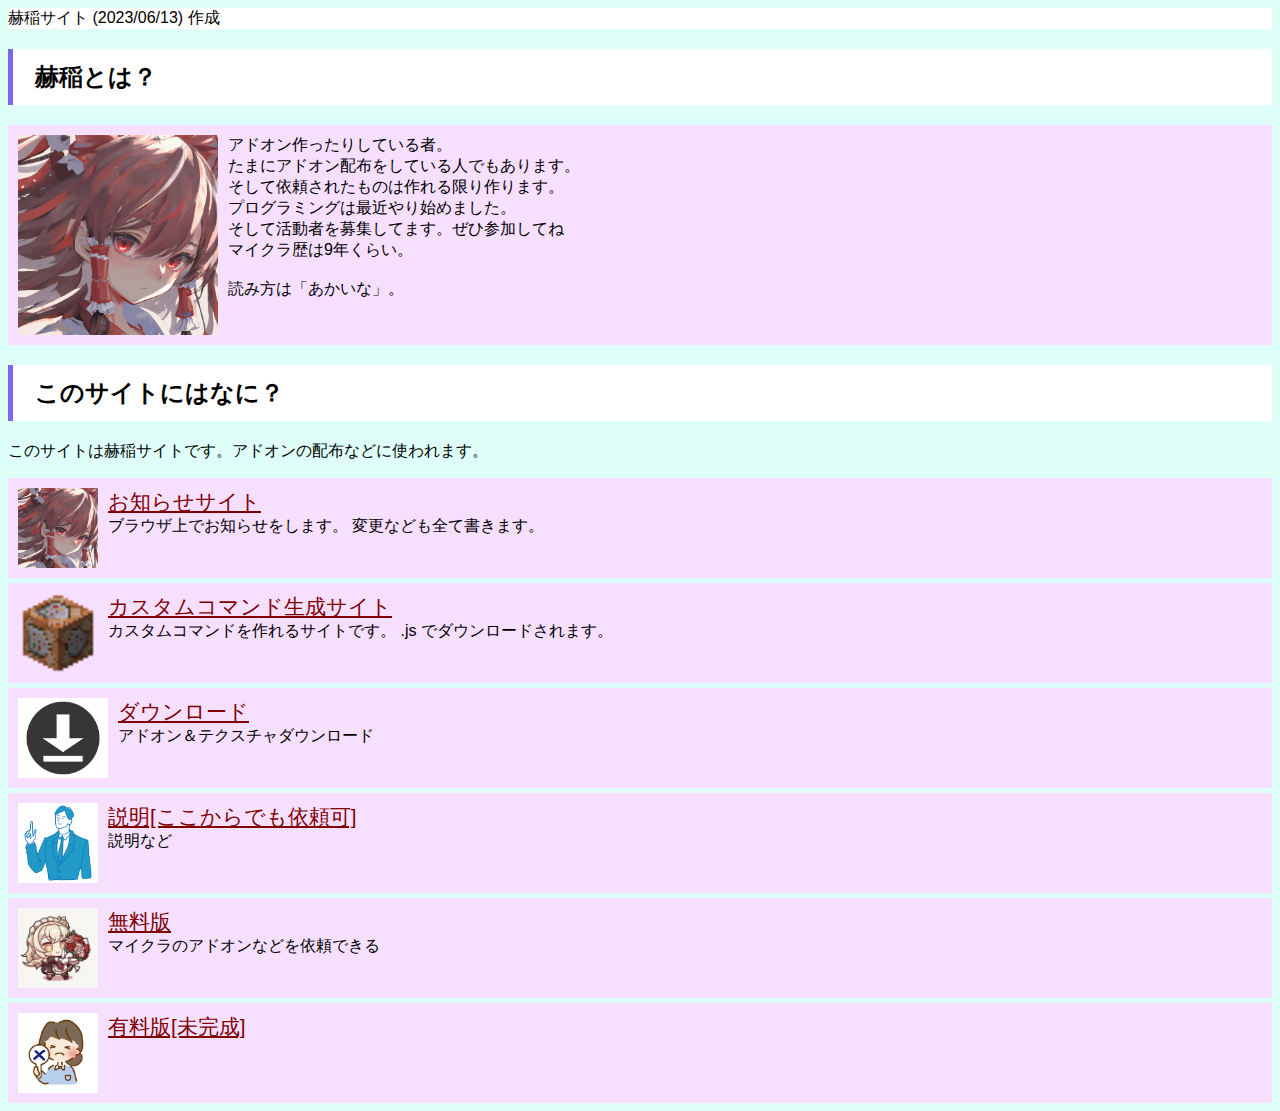
==== index.html @ 9d42fe1f "Update index.html" ====
<html lang="ja">

<title>赫稲サイト</title>

<head>
<link rel="stylesheet" type="text/css" href="akaina.css">
<link rel="icon" href="favicon.ico">
<meta charset="utf-8"/>
<meta name="Description" content="このサイトは、赫稲がYuka0745のサイトを参考に作ったサイトです。/>
<meta name="keywords" content="Yuka0745,赫稲"/>
<meta name="theme-color" content="#00bfff" />
<meta property="og:description" content="このサイトは、赫稲がYuka0745のサイトを参考に作ったサイトです。/>
<meta property="og:site_name" content="赫稲" />
<meta property="og:title" content="赫稲サイト" />
<meta name="viewport" content="width=device-width,initial-scale=1.0">
<font style="font-family: 'arial',sans-serif;">
</head>

<body>

<script src="header.js"></script>

<div class="toto">
赫稲サイト (2023/06/13) 作成
</div>

<h2>

<span class="header_text">赫稲とは？</span>
</h2>

<div class="pack_flame">
<img src="./images/app_icon.png" witdh=200 height=200>
<div class="text_content">
アドオン作ったりしている者。<br>
たまにアドオン配布をしている人でもあります。<br>
そして依頼されたものは作れる限り作ります。<br>
プログラミングは最近やり始めました。<br>
そして活動者を募集してます。ぜひ参加してね<br>
マイクラ歴は9年くらい。<br><br>
読み方は「あかいな」。<br>
</div>
</div>

<h2>

<span class="header_text">このサイトにはなに？</span>
</h2>
<p>このサイトは赫稲サイトです。アドオンの配布などに使われます。</p>

<div class="pack_flame">
<img src="./images/app_icon.png" witdh=80 height=80>
<div class="text_content">
<span class="pack_name"><a href="https://rinnkusai.netlify.app/">お知らせサイト</a></span><br>
ブラウザ上でお知らせをします。
変更なども全て書きます。
</div>
</div>

<div class="pack_flame">
<img src="images/app_icon2.png" witdh=80 height=80>
<div class="text_content">
<span class="pack_name"><a href="https://graceful-hotteok-d7c71d.netlify.app/">カスタムコマンド生成サイト</a></span><br>
カスタムコマンドを作れるサイトです。
.js でダウンロードされます。
</div>
</div>

<div class="pack_flame">
<img src="images/app_icon3.png" witdh=80 height=80>
<div class="text_content">
<span class="pack_name"><a href="https://akainadownload.netlify.app/">ダウンロード</a></span><br>アドオン＆テクスチャダウンロード
</div>
</div>

<div class="pack_flame">
<img src="images/app_icon4.png" witdh=80 height=80>
<div class="text_content">
<span class="pack_name"><a href="https://akainairai.crayonsite.com/p/3/">説明[ここからでも依頼可]</a></span><br>説明など
</div>
</div>

<div class="pack_flame">
<img src="images/app_icon5.png" witdh=80 height=80>
<div class="text_content">
<span class="pack_name"><a href="https://akainairai.crayonsite.com/">無料版</a></span><br>
マイクラのアドオンなどを依頼できる
</div>
</div>


<div class="pack_flame">
<img src="images/app_icon6.png" witdh=80 height=80>
<div class="text_content">
<span class="pack_name"><a href="https://akainairai.crayonsite.com/p/2/">有料版[未完成]</a></span><br>

</div>
</div>
<script src="footer.js"></script>

</body>
</html>
---- akaina.css ----
body {
  background-color: rgb(223, 255, 249);
  color: #000000;
}

textarea {
  resize: vertical;
}

a.title_text {
  color: #050004;
  text-decoration:none;
}

span.footer_text {
  color: #000000;
  text-align: center; 
}

a.footer_text {
  color: #000000;
  text-align: center; 
}

span.header_text {
  padding-left: 10px;
  color: #000000;
}

h2{
  padding: 0.5em;
  color: #000000;
  background-color: #ffffff;
  border-left: solid 5px #7b68ee;
}

div.right {
    text-align: right; 
    background-color: #ffffff;
}

div.toto {
    background-color: #ffffff;
}

div.github_etc {
    text-align: right; 
}

div.pack_flame {
    background-color: #f6dfff;
	padding: 10px;
	display: flex;
	margin-bottom: 5px;
}

div.text_content {
	padding-left: 10px;
}

span.pack_name {
	font-size: 130%;
}

a {
	color: #800000;
}
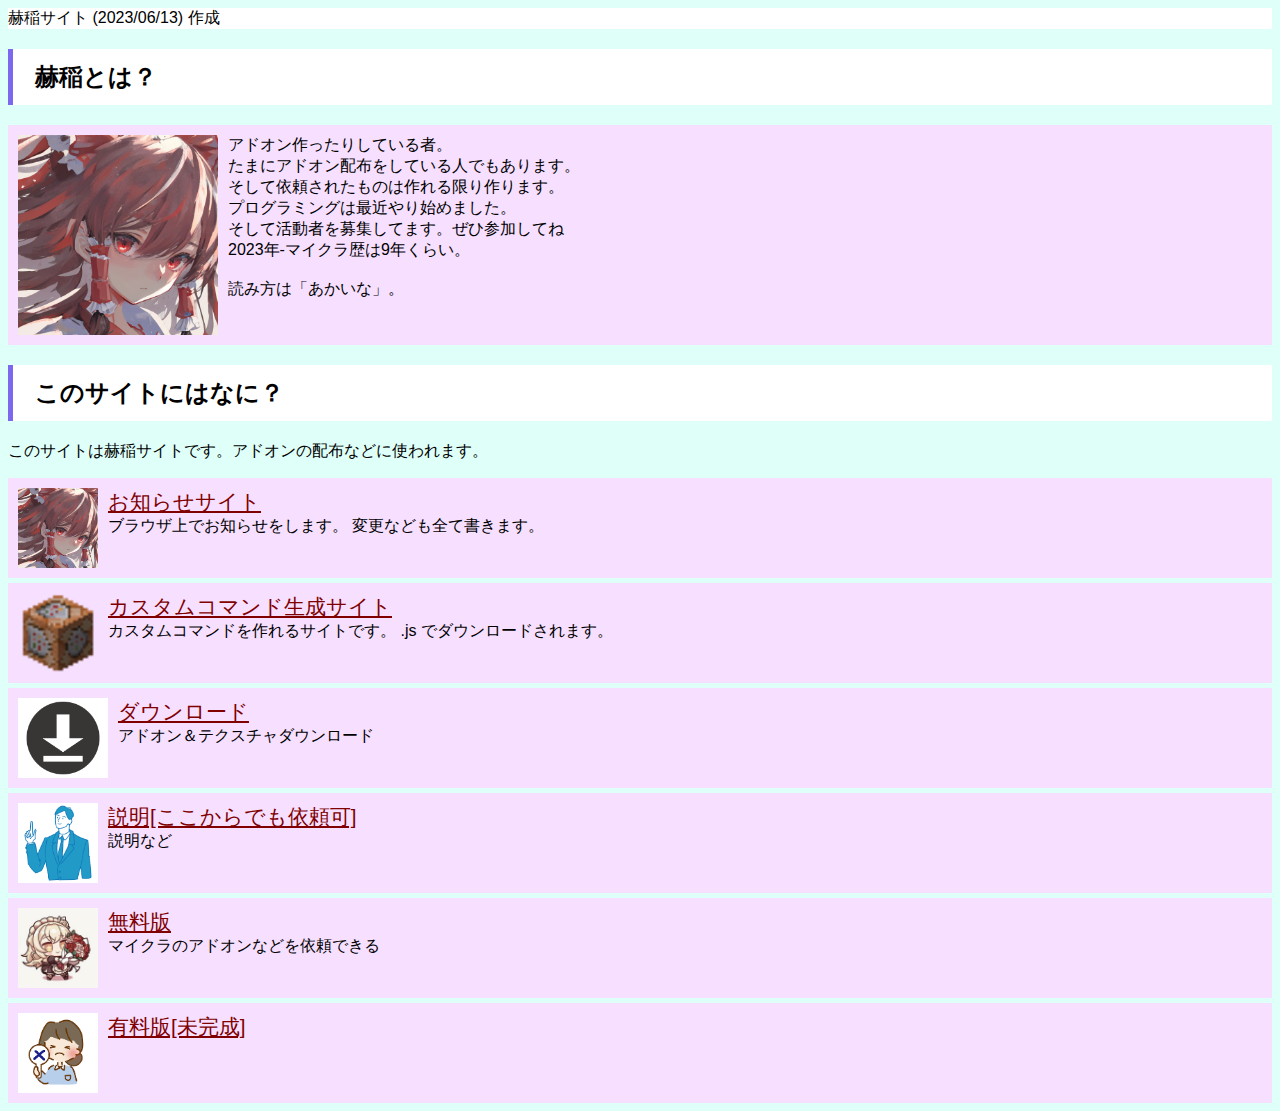
==== commit 1a51aca7: "Update index.html" ====
--- a/index.html
+++ b/index.html
@@ -6,10 +6,10 @@
 <link rel="stylesheet" type="text/css" href="akaina.css">
 <link rel="icon" href="favicon.ico">
 <meta charset="utf-8"/>
-<meta name="Description" content="このサイトは、赫稲がYuka0745のサイトを参考に作ったサイトです。/>
+<meta name="Description" content="このサイトは、赫稲がYuka0745のサイトを参考に作ったサイトです。" />
 <meta name="keywords" content="Yuka0745,赫稲"/>
 <meta name="theme-color" content="#00bfff" />
-<meta property="og:description" content="このサイトは、赫稲がYuka0745のサイトを参考に作ったサイトです。/>
+<meta property="og:description" content="このサイトは、赫稲がYuka0745のサイトを参考に作ったサイトです。" />
 <meta property="og:site_name" content="赫稲" />
 <meta property="og:title" content="赫稲サイト" />
 <meta name="viewport" content="width=device-width,initial-scale=1.0">
@@ -37,7 +37,7 @@
 そして依頼されたものは作れる限り作ります。<br>
 プログラミングは最近やり始めました。<br>
 そして活動者を募集してます。ぜひ参加してね<br>
-マイクラ歴は9年くらい。<br><br>
+2023年-マイクラ歴は9年くらい。<br><br>
 読み方は「あかいな」。<br>
 </div>
 </div>
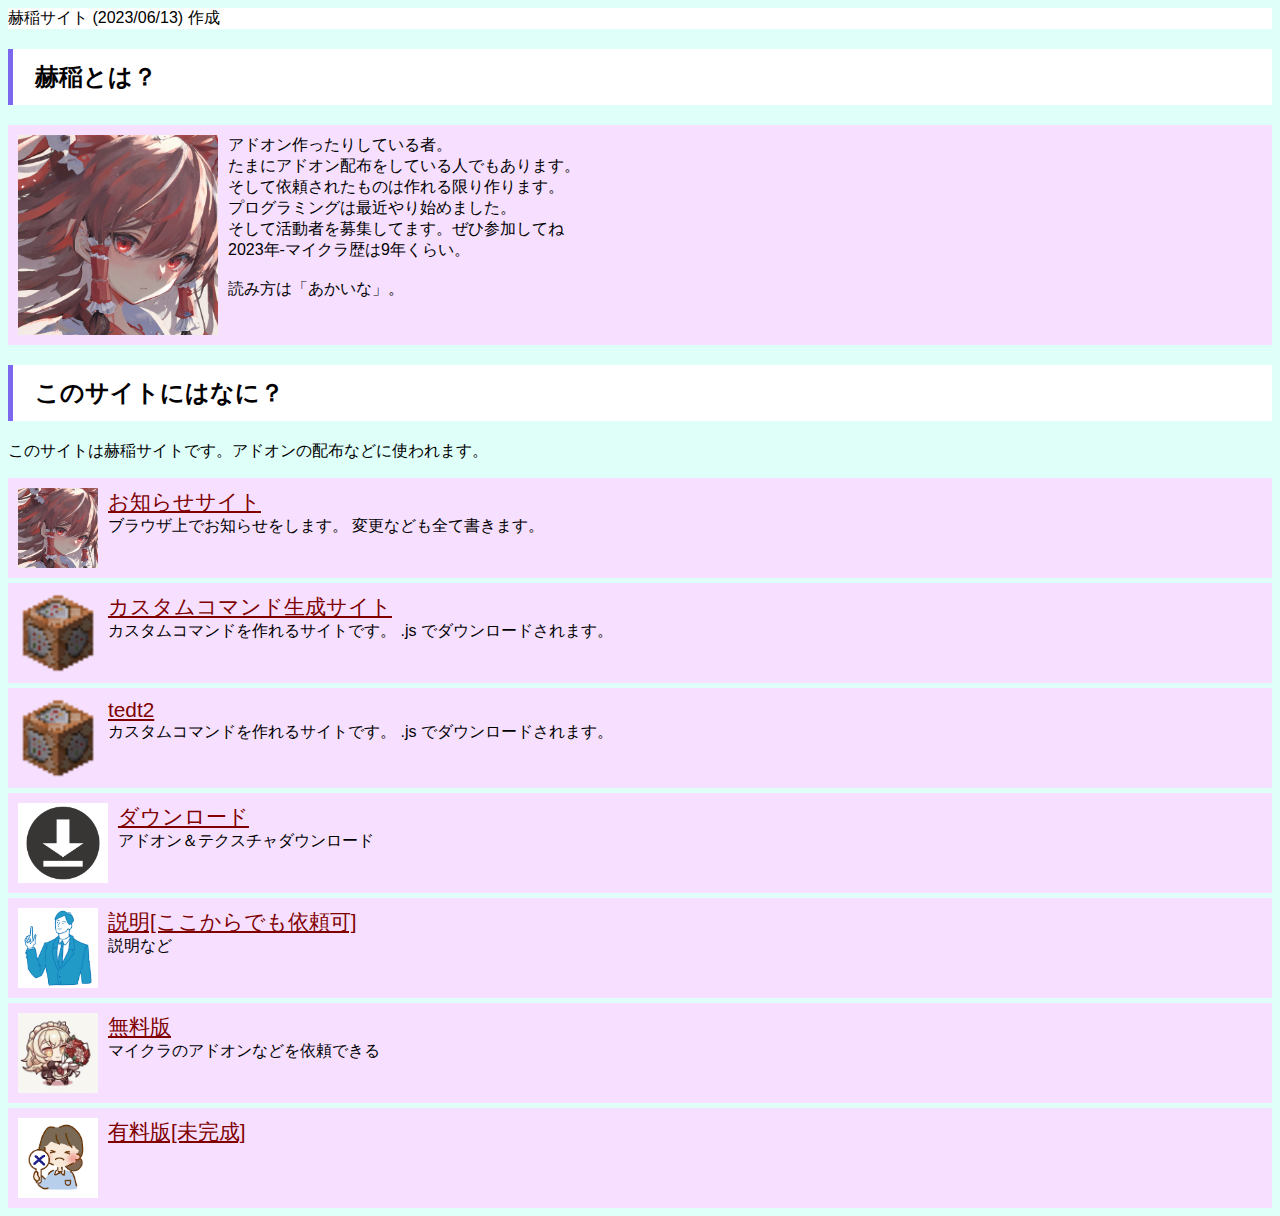
==== commit eb3036c6: "Update index.html" ====
--- a/index.html
+++ b/index.html
@@ -65,6 +65,16 @@
 .js でダウンロードされます。
 </div>
 </div>
+  
+
+<div class="pack_flame">
+<img src="images/app_icon2.png" witdh=80 height=80>
+<div class="text_content">
+<span class="pack_name"><a href="test.html">tedt2</a></span><br>
+カスタムコマンドを作れるサイトです。
+.js でダウンロードされます。
+</div>
+</div>
 
 <div class="pack_flame">
 <img src="images/app_icon3.png" witdh=80 height=80>
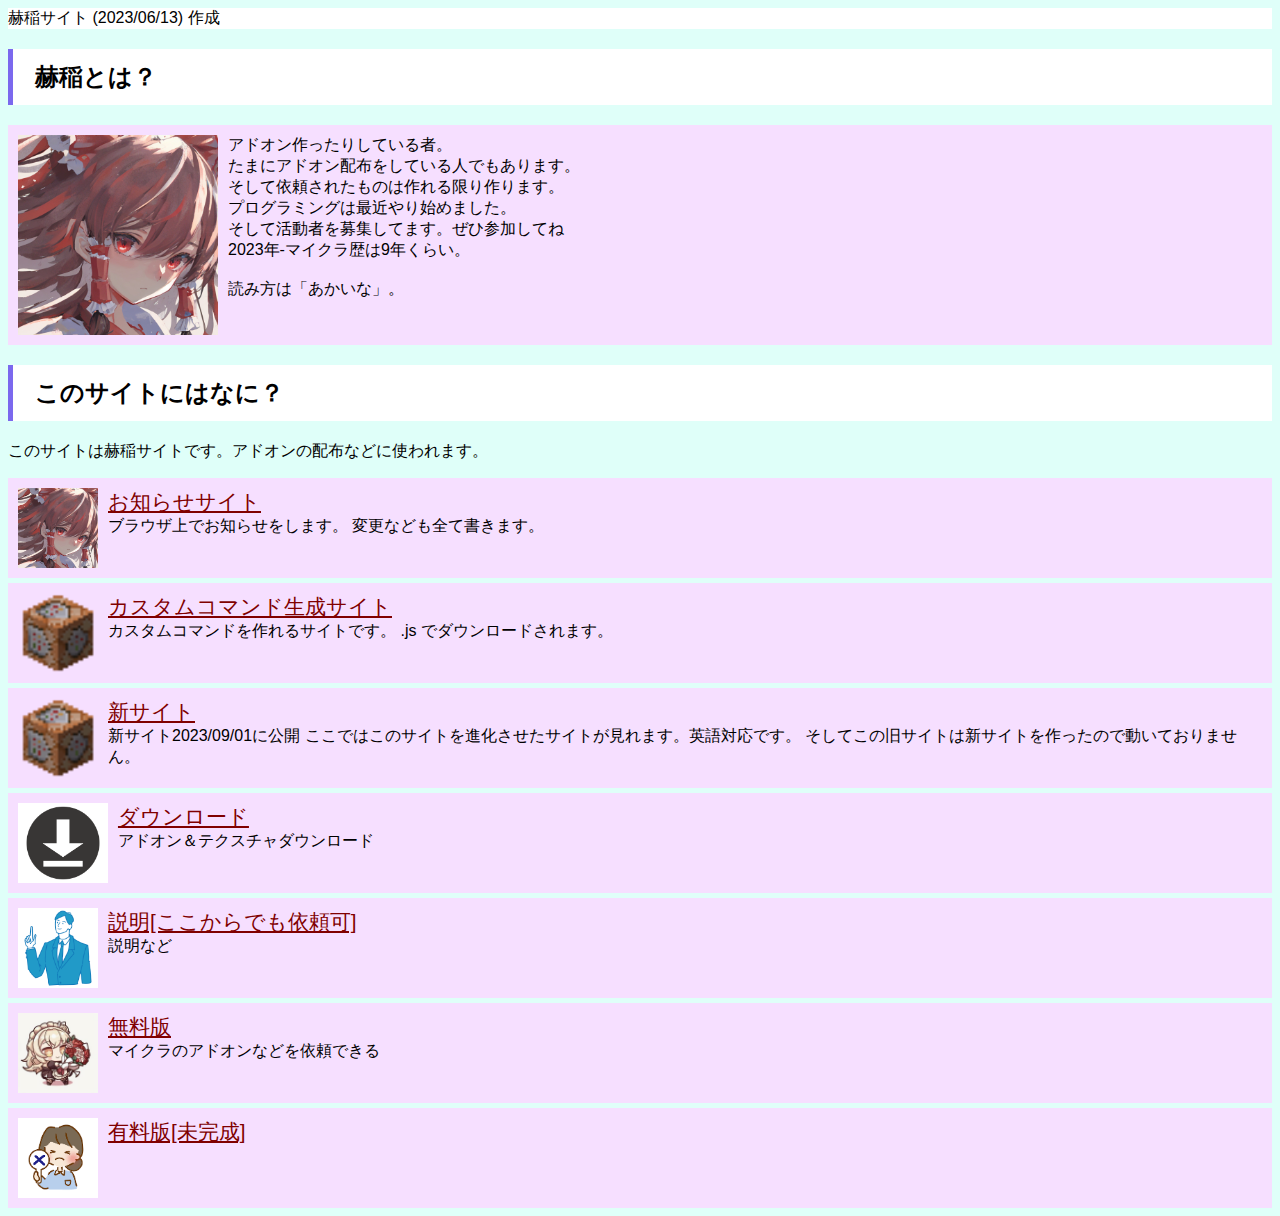
==== commit d83ca6db: "Update index.html" ====
--- a/index.html
+++ b/index.html
@@ -70,9 +70,10 @@
 <div class="pack_flame">
 <img src="images/app_icon2.png" witdh=80 height=80>
 <div class="text_content">
-<span class="pack_name"><a href="test.html">tedt2</a></span><br>
-カスタムコマンドを作れるサイトです。
-.js でダウンロードされます。
+<span class="pack_name"><a href="">新サイト</a></span><br>
+新サイト2023/09/01に公開
+ここではこのサイトを進化させたサイトが見れます。英語対応です。
+そしてこの旧サイトは新サイトを作ったので動いておりません。
 </div>
 </div>
 
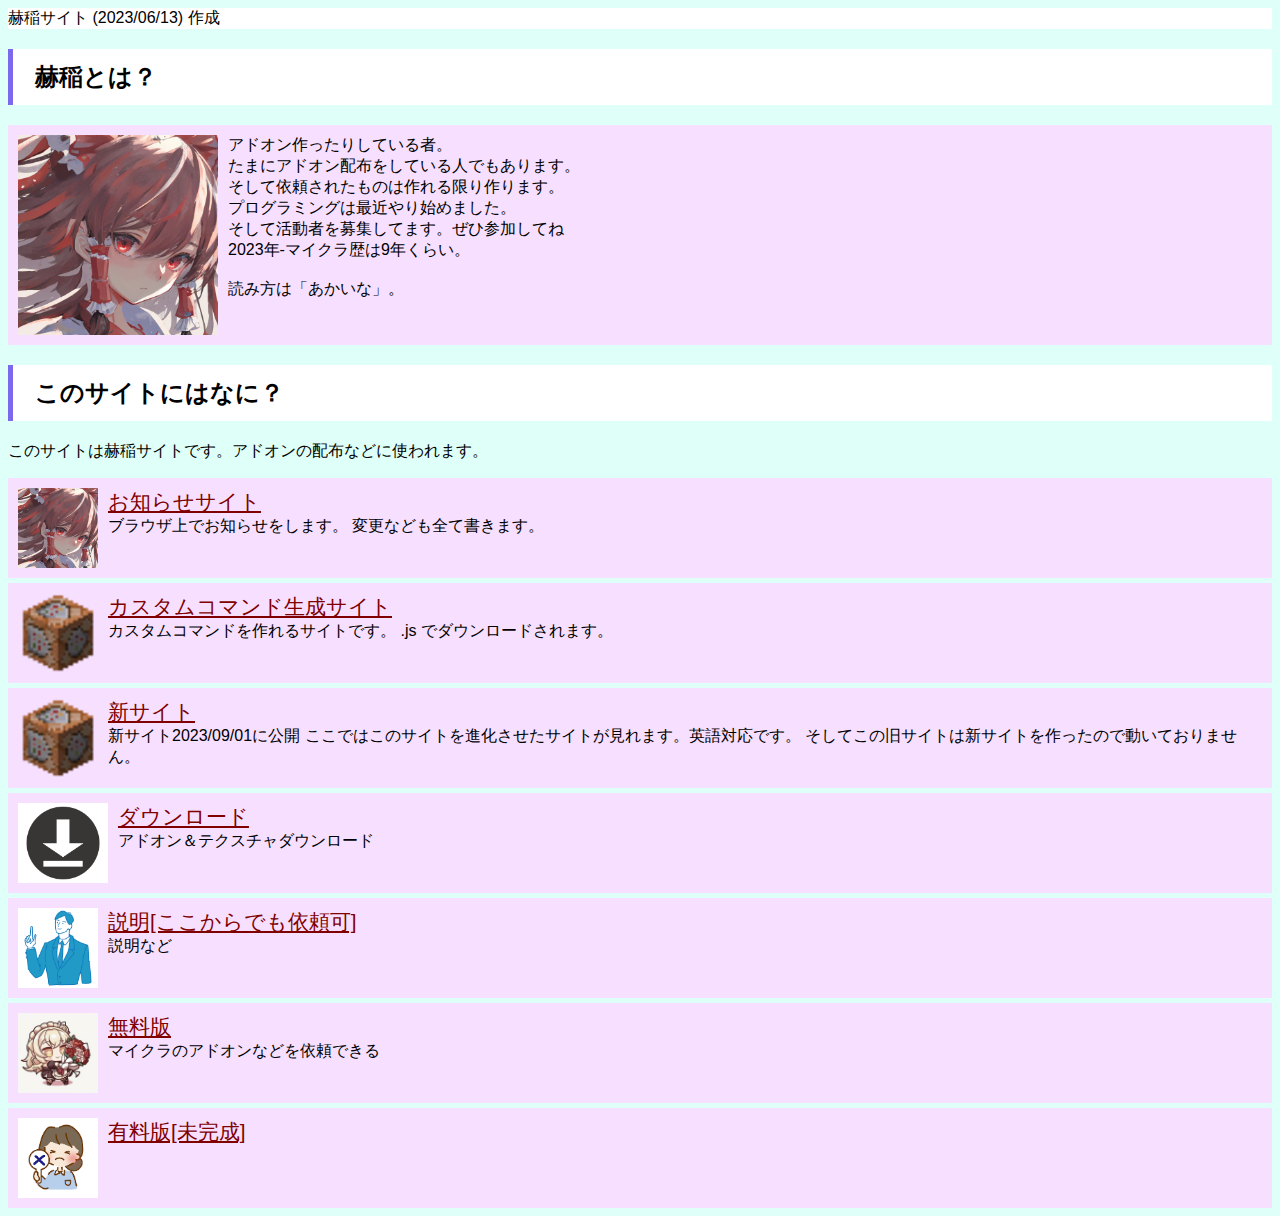
==== commit 611717d1: "Update index.html" ====
--- a/index.html
+++ b/index.html
@@ -70,7 +70,7 @@
 <div class="pack_flame">
 <img src="images/app_icon2.png" witdh=80 height=80>
 <div class="text_content">
-<span class="pack_name"><a href="">新サイト</a></span><br>
+<span class="pack_name"><a href="https://akaina0809.github.io/dsito/index.html">新サイト</a></span><br>
 新サイト2023/09/01に公開
 ここではこのサイトを進化させたサイトが見れます。英語対応です。
 そしてこの旧サイトは新サイトを作ったので動いておりません。
